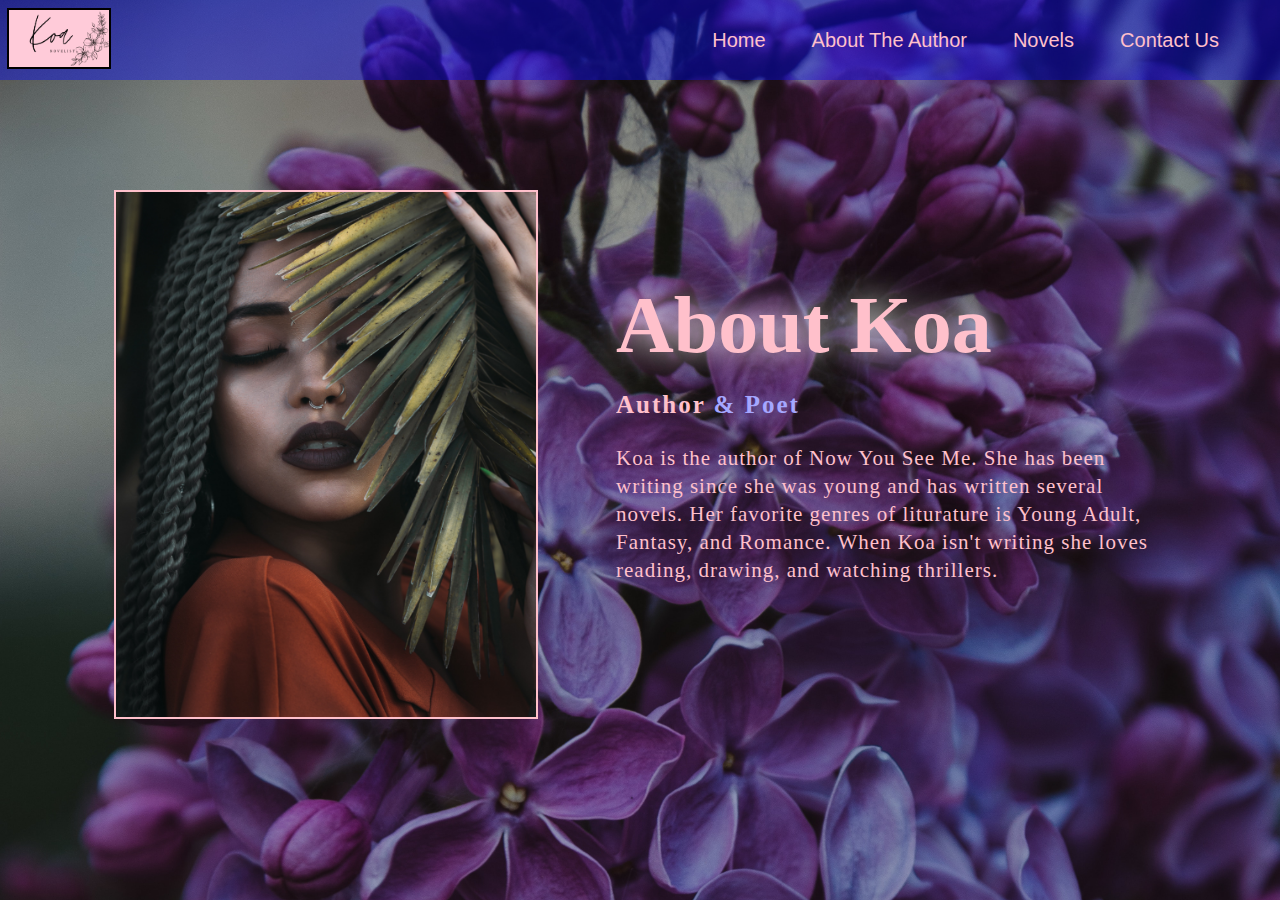
==== About.html @ ce3d8cb3 "Add files via upload" ====
<!DOCTYPE html>
<html lang="en">
<head>
    <meta charset="UTF-8">
    <title>About Koa</title>
    <link rel="stylesheet" type="text/css" href="styles.css">
</head>
<body>
<div class="wrapper1">
    <nav class="navbar">
        <img class="logo" src="logo.png">
        <ul>
            <li><a class="active" href="Home.html">Home</a></li>
            <li><a href="About.html">About The Author</a></li>
            <li><a href="Novels.html">Novels</a></li>
            <li><a href="Contact.html">Contact Us</a></li>
        </ul>
    </nav>
    
    <section class ="about">
        <div class="main">
            <img src = "palm.jpg">
            <div class="about-text">
                <h1>About Koa</h1>
                <h5>Author <span>& Poet</span></h5>
                <p>Koa is the author of Now You See Me. 
                    She has been writing since she was young and has written several novels.
                    Her favorite genres of liturature is Young Adult, Fantasy, and Romance. 
                    When Koa isn't writing she loves reading, drawing, and watching thrillers.</p>
            </div>

        </div>
    </section>
    

</div>
<body>
</html>
---- styles.css ----
*{
    padding: 0;
    margin: 0;
}
/* the star means universal selector. we are giving all elements to have a padding 
and margin of zero*/

/* wrapper usually contains one element and groups together for more functionality and interface.*/
/*container constains more than one element*/
.wrapper{
    background: url(glass.jpg) no-repeat; 
    background-size: cover;
    height: 100vh;
}

.wrapper1{
    background: url(purpleflow.jpg) no-repeat; 
    background-size: cover;
    height: 100vh;

    
}

.about img{
    height: auto;
    width: 420px;
    border: 2px solid pink;

}

.about-text{
    width: 550px;
}

.main{
    width: 1130px;
    max-width: 95%;
    margin: 0 auto;
    display: flex;
    align-items: center;
    justify-content: space-around;
    margin-top: 110px; 

}

.about-text h1{
    color: pink;
    font-size: 80px;
    text-transform: capitalize;
    margin-bottom: 20px; 
    text-shadow: 0 0 32px white;

}

.about-text h5{
    color:pink;
    font-size: 25px;
    text-transform: capitalize;
    margin-bottom: 25px;
    letter-spacing :2px;

}

.about-text p{
    color: pink;
    letter-spacing: 1px;
    line-height: 28px;
    font-size: 21px;
    margin-bottom: 45px;
}

span {
    color:rgb(165, 167, 255);
}

.navbar{
    height: 80px;
    width: 100%;
    background: rgba(0,5,500,0.4);
}

.logo {
    width: 100px;
    height: auto;
    margin-left: 7px;
    margin-top: 8px;
    border: 2px solid black;
}

.navbar ul{
    float: right;
    margin-right: 40px

}

.navbar ul li{
    list-style: none;
    margin: 0 8px;
    display: inline-block;
    line-height: 80px;
}
.navbar ul li a{
    text-decoration: none;
    color: pink;
    font-size: 20px;
    padding: 6px 13px;
    font-family: 'Zen Kurenaido', sans-serif;
}

.navbar a:hover {
    color: #ffb9e4;
    transition: .4s;
  }
 
.wrapper .center{
    position: absolute;
    top: 50%;
    left: 55%;
    transform: translate(-50%, -50%);
    color: pink;
    user-select: none;
}

.center h1{
    font-size: 70px;
    font-weight: Bold;
    width: 885px;
    text-align: center;
    text-shadow: 0 0 32px rgb(0, 0, 0);
}

.center h2{
    font-size: 30px;
    font-weight: Bold;
    width: 885px;
    margin-top: 10px;
    text-align: center;
    text-shadow: 0 0 32px rgb(0, 0, 0);

}

.center .buttons{
    margin: 35px 280px;
}

.buttons button{
    height: 50px;
    width: 150px;
    font-size: 18px;
    font-weight: bold;
    color: pink;
    background: white;
    border: 2px solid black;
    outline: none;
    cursor: pointer;
    border-radius: 25px;

}

.buttons button:hover{
    color: #9f758f;
    transition: .4s;
    background: rgb(207, 190, 255);
}


/* The flip card container - set the width and height to whatever you want. We have added the border property to demonstrate that the flip itself goes out of the box on hover (remove perspective if you don't want the 3D effect */
.flip-card {
    background-color: transparent;
    width: 400px;
    height: 600px;
   /* border: 3px solid pink;*/
    perspective: 1000px; /* Remove this if you don't want the 3D effect */
    margin-top: 60px;
    margin-left: 500px;
  }
  
  /* This container is needed to position the front and back side */
  .flip-card-inner {
    position: relative;
    width: 100%;
    height: 100%;
    text-align: center;
    transition: transform 0.8s;
    transform-style: preserve-3d;
  }
  
  /* Do an horizontal flip when you move the mouse over the flip box container */
  .flip-card:hover .flip-card-inner {
    transform: rotateY(180deg);
  }
  
  /* Position the front and back side */
  .flip-card-front, .flip-card-back {
    position: absolute;
    width: 100%;
    height: 100%;
    -webkit-backface-visibility: hidden; /* Safari */
    backface-visibility: hidden;
  }
  
  /* Style the front side (fallback if image is missing) */
  .flip-card-front {
    background-color: #bbb;
    color: black;
    border: 3px solid pink;
  }
  
  /* Style the back side */
  .flip-card-back {
    background-color: black;
    color: pink;
    transform: rotateY(180deg);
    border: 3px solid pink;
  }


  /* Contact form code */

  form { max-width:420px; margin:50px auto; }
  
  .feedback-input {
    color: white;
    font-family: Helvetica, Arial, sans-serif;
    font-weight:500;
    font-size: 18px;
    border-radius: 5px;
    line-height: 22px;
    background-color: lightpink;
    border:2px solid lightpink;
    transition: all 0.1s;
    padding: 13px;
    margin-bottom: 15px;
    width:100%;
    box-sizing: border-box;
    outline:0;
  }
  
  .feedback-input:focus { border:2px solid white; }
  
  textarea {
    height: 150px;
    line-height: 150%;
    resize:vertical;
  }

 
  [type="submit"] {
    font-family: 'Montserrat', Arial, Helvetica, sans-serif;
    width: 100%;
    background:lightpink;
    border-radius:5px;
    border:0;
    cursor:pointer;
    color:white;
    font-size:24px;
    padding-top:10px;
    padding-bottom:10px;
    transition: all 0.3s;
    margin-top:-4px;
    font-weight:700;
  }
  [type="submit"]:hover { background:rgb(165, 167, 255); }
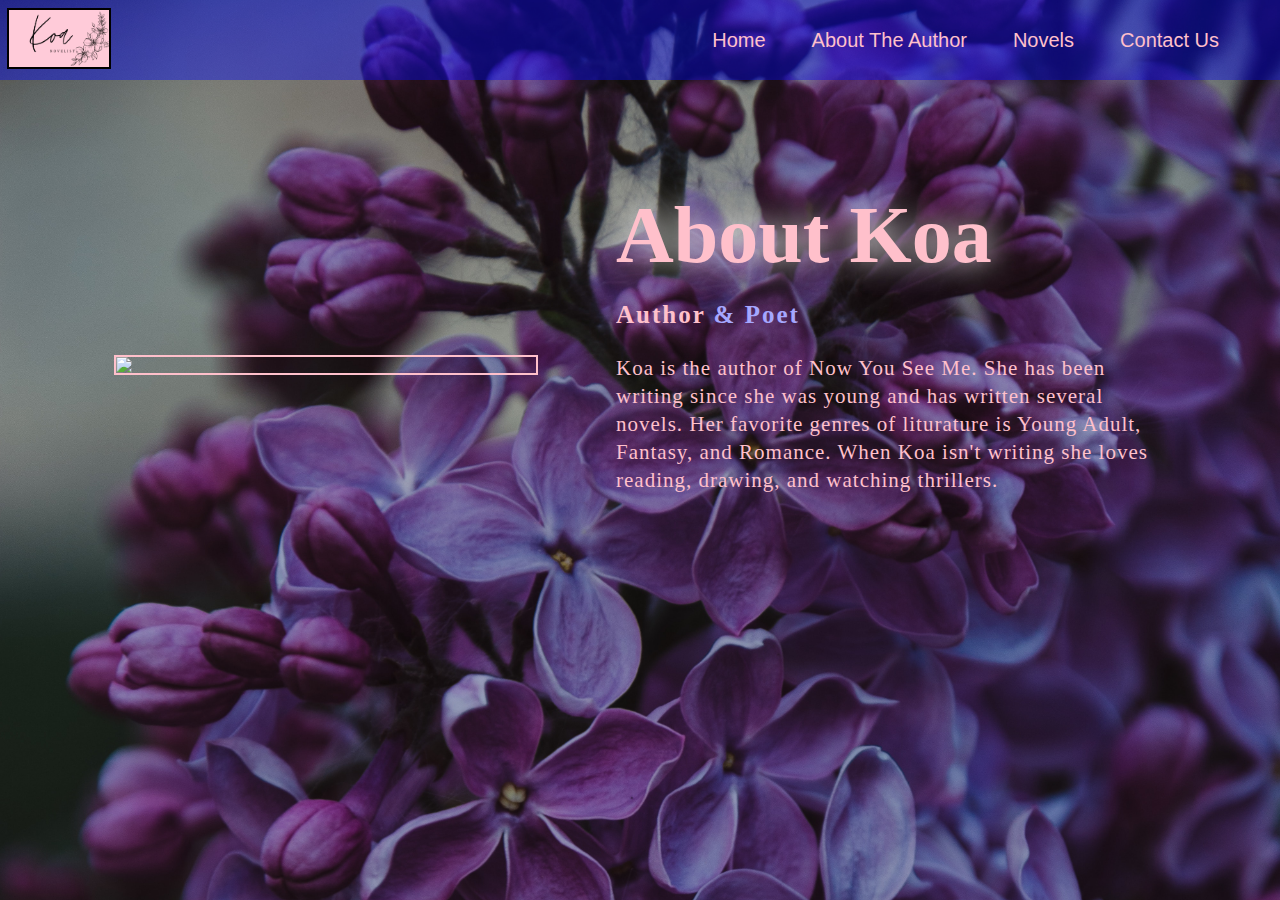
==== commit 8b874d93: "Update About.html" ====
--- a/About.html
+++ b/About.html
@@ -19,7 +19,7 @@
     
     <section class ="about">
         <div class="main">
-            <img src = "palm.jpg">
+            <img src = "palm1.jpg">
             <div class="about-text">
                 <h1>About Koa</h1>
                 <h5>Author <span>& Poet</span></h5>
@@ -35,4 +35,4 @@
 
 </div>
 <body>
-</html>+</html>
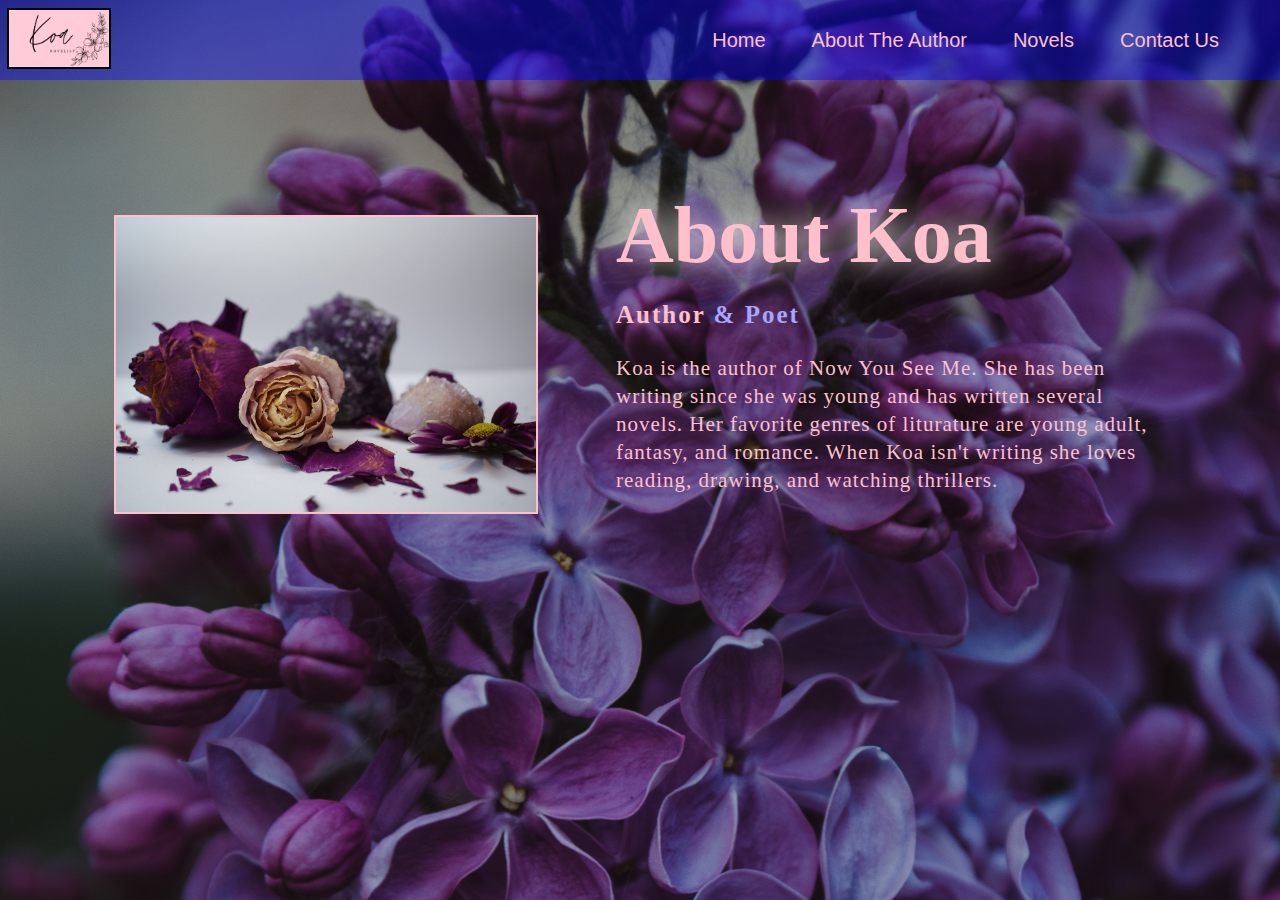
==== commit 6449fab2: "Update About.html" ====
--- a/About.html
+++ b/About.html
@@ -19,13 +19,13 @@
     
     <section class ="about">
         <div class="main">
-            <img src = "palm1.jpg">
+            <img src = "palm2.jpg">
             <div class="about-text">
                 <h1>About Koa</h1>
                 <h5>Author <span>& Poet</span></h5>
                 <p>Koa is the author of Now You See Me. 
                     She has been writing since she was young and has written several novels.
-                    Her favorite genres of liturature is Young Adult, Fantasy, and Romance. 
+                    Her favorite genres of liturature are young adult, fantasy, and romance. 
                     When Koa isn't writing she loves reading, drawing, and watching thrillers.</p>
             </div>
 
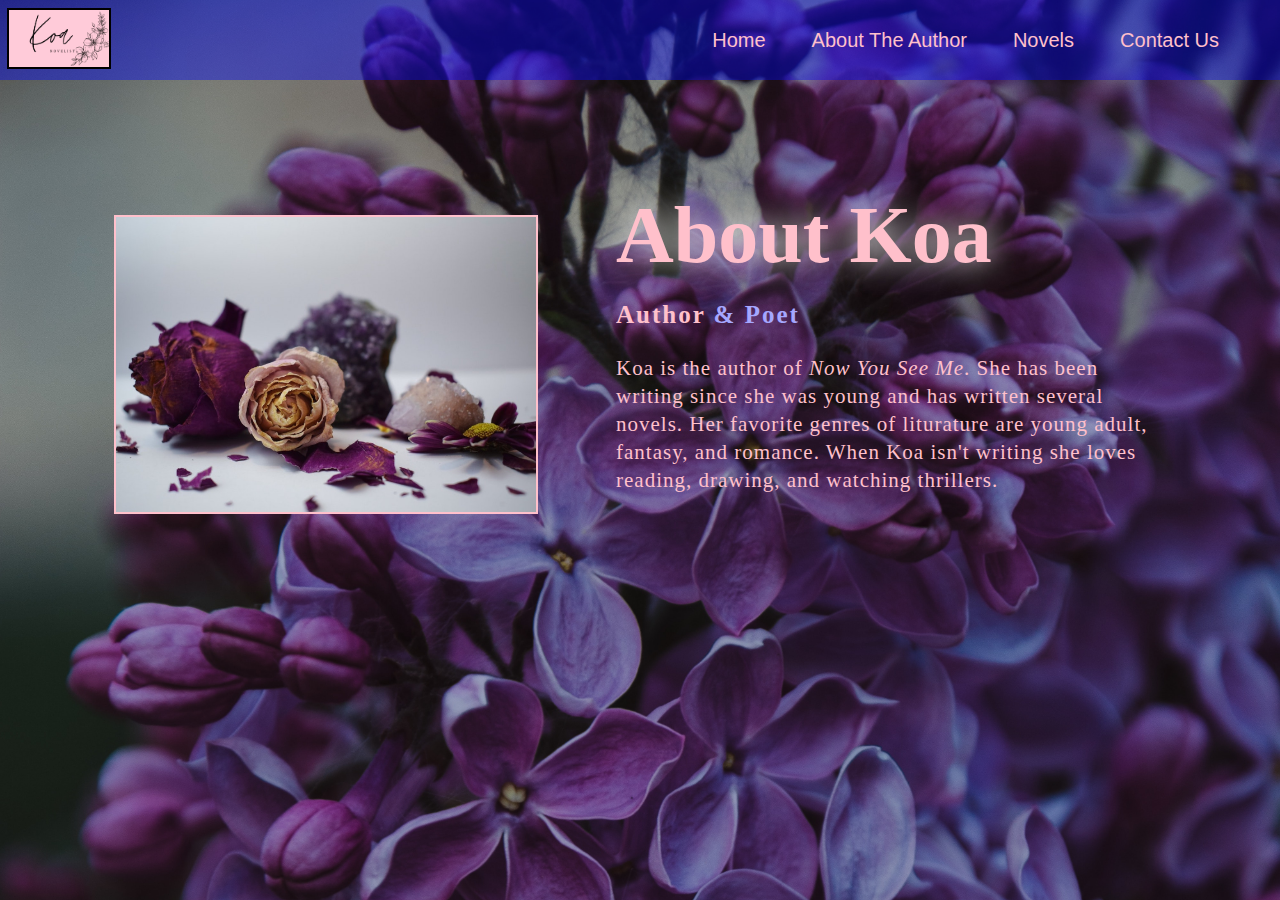
==== commit 8bb534d6: "Update About.html" ====
--- a/About.html
+++ b/About.html
@@ -23,7 +23,7 @@
             <div class="about-text">
                 <h1>About Koa</h1>
                 <h5>Author <span>& Poet</span></h5>
-                <p>Koa is the author of Now You See Me. 
+                <p>Koa is the author of <i>Now You See Me</i>. 
                     She has been writing since she was young and has written several novels.
                     Her favorite genres of liturature are young adult, fantasy, and romance. 
                     When Koa isn't writing she loves reading, drawing, and watching thrillers.</p>
